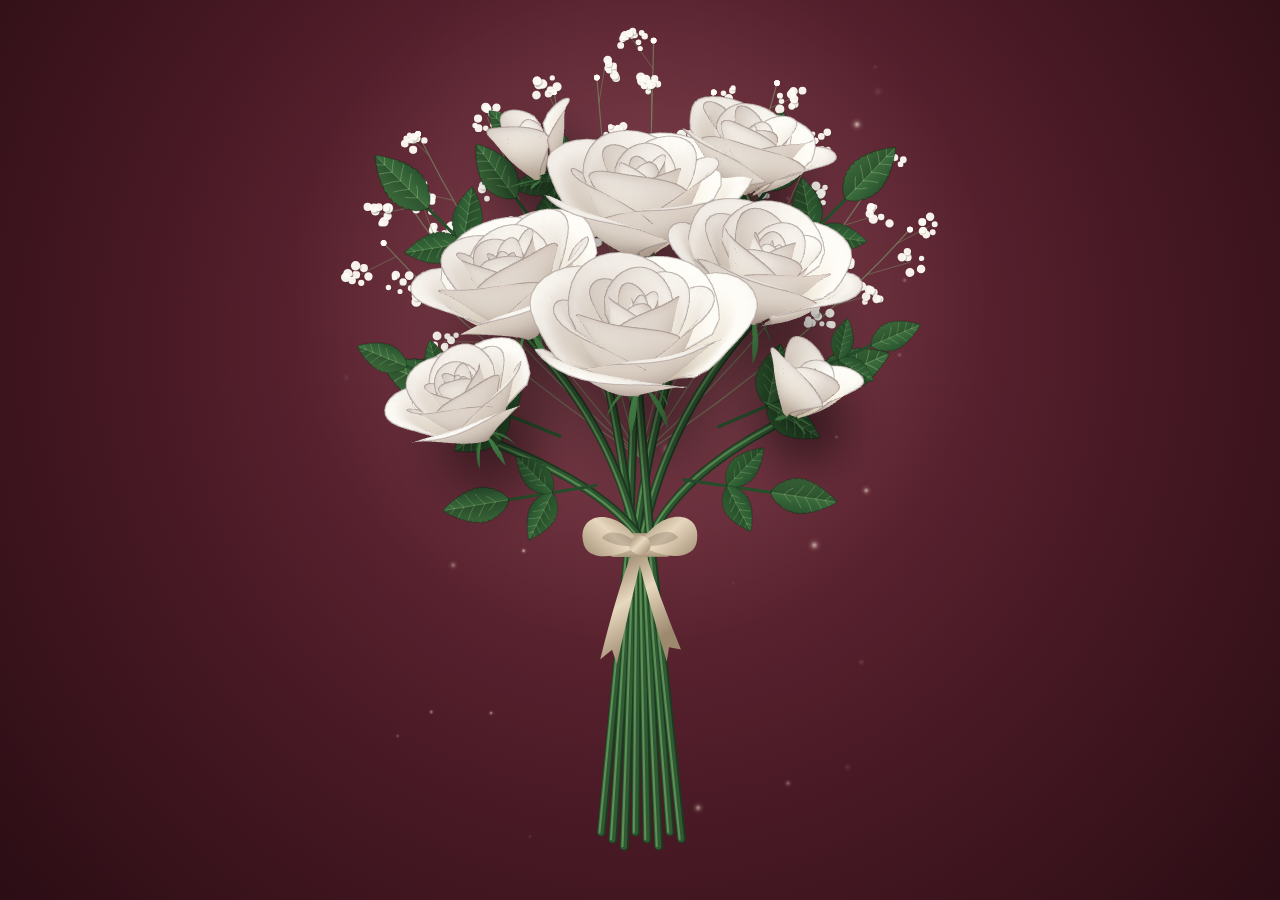
==== kodlar/beyaz-gul/index.html @ 16a70b02 "Beyaz gul buketi" ====
<!DOCTYPE html>
<html lang="tr">
<head>
<meta charset="UTF-8">
<meta name="viewport" content="width=device-width, initial-scale=1">
<title>beyaz güller</title>
<style>
  html, body { margin: 0; height: 100%; background: #080d1a; overflow: hidden; }
  canvas { position: fixed; left: 0; top: 0; display: block; width: 100vw; height: 100vh; }
  body.imlec-gizli { cursor: none; }

  #yazi {
    position: fixed; left: 0; right: 0; text-align: center;
    color: rgba(255, 252, 245, 0.92);
    font-family: "Segoe UI Light", "Segoe UI", "Helvetica Neue", "Work Sans", Arial, sans-serif;
    font-weight: 300; letter-spacing: 0.12em;
    opacity: 0; transition: opacity 1.8s ease;
    pointer-events: none; user-select: none; padding: 0 6vw;
    text-wrap: balance;
  }
  #yazi.gorunur { opacity: 1; }
</style>
</head>
<body>
<canvas id="zemin"></canvas>
<canvas id="guller"></canvas>
<div id="yazi"></div>

<script>
const AYARLAR = {
  yaprakSayisi: 28,
  canakYaprak: 5,
  parilti: 40,
  cipso: 12,
  sapSuresi: 1.4,
  tomurcukSuresi: 1.0,
  acilmaSuresi: 3.0,
  salinim: 1,
  kurdele: true,
  golgeGucu: 0.42
};

const PALETLER = {
  adacayi: { ad: 'Adaçayı', zemin: ['#7d9283', '#4e6556', '#26352b'], golge: '#7f8676', kurdele: '#efe6d2', toz: '255,244,220' },
  gece: { ad: 'Gece Mavisi', zemin: ['#3a4b6e', '#1b2640', '#080d1a'], golge: '#878491', kurdele: '#d9c7a0', toz: '255,240,210' },
  bordo: { ad: 'Bordo', zemin: ['#7a3342', '#4a1a26', '#22090f'], golge: '#8f7a76', kurdele: '#dcc49d', toz: '255,236,214' },
  murdum: { ad: 'Mürdüm', zemin: ['#6c5878', '#3f3149', '#1c1422'], golge: '#857b88', kurdele: '#e8dccb', toz: '255,240,225' }
};
const VARSAYILAN_PALET = 'bordo';

const RENK = {
  tac: ['#e9dcb8', '#f7f1e2', '#fffdf8'],
  yesil: ['#132a17', '#264f2c', '#447f45', '#86b874'],
  sap: ['#1d3a20', '#2f5a33', '#5c8f55']
};

const parametreler = new URLSearchParams(location.search);
const kayitModu = parametreler.has('kayit');
const palet = PALETLER[parametreler.get('palet')] || PALETLER[VARSAYILAN_PALET];
const yazi = (parametreler.get('text') || '').slice(0, 80);
const yaziKutusu = document.getElementById('yazi');
yaziKutusu.textContent = yazi;
document.body.style.background = palet.zemin[2];

const zeminTuval = document.getElementById('zemin');
const ctx = zeminTuval.getContext('2d');
const gulTuval = document.getElementById('guller');
const gl = gulTuval.getContext('webgl', { antialias: true, alpha: true, premultipliedAlpha: true, preserveDrawingBuffer: true });
gl.getExtension('OES_standard_derivatives');
const DPR = Math.min(window.devicePixelRatio || 1, 2);
let W = 0, H = 0, olcek = 1, merkezX = 0, merkezY = 0;

const sinirla = (x, a = 0, b = 1) => Math.min(b, Math.max(a, x));
const yumusak = x => 1 - Math.pow(1 - x, 3);
const akici = x => x < 0.5 ? 4 * x * x * x : 1 - Math.pow(-2 * x + 2, 3) / 2;
const gecis = (a, b, x) => { const t = sinirla((x - a) / (b - a)); return t * t * (3 - 2 * t); };
const ilerleme = (t, bas, sure) => sinirla((t - bas) / sure);
const ara = (a, b, k) => a + (b - a) * k;
let tohum = 23;
const rastgele = () => (tohum = (tohum * 16807) % 2147483647) / 2147483647;
const hex = h => [parseInt(h.slice(1, 3), 16), parseInt(h.slice(3, 5), 16), parseInt(h.slice(5, 7), 16)];
const renkYaz = (c, a = 1) => 'rgba(' + (c[0] | 0) + ',' + (c[1] | 0) + ',' + (c[2] | 0) + ',' + a + ')';
const karistir = (a, b, k) => [ara(a[0], b[0], k), ara(a[1], b[1], k), ara(a[2], b[2], k)];

const BAG = { x: 0, y: -0.32 };

const GULLER = [
  { x: 0.018, y: 1.422, z: -0.5, boy: 0.663, egim: 0.42, yaw: 0.1, yatik: -0.04, hedef: 1, gecikme: 0.2 },
  { x: -0.558, y: 1.818, z: -0.7, boy: 0.482, egim: 0.22, yaw: 0.3, yatik: 0.28, hedef: 0.26, gecikme: 0.7 },
  { x: 0.612, y: 1.744, z: -0.7, boy: 0.514, egim: 0.32, yaw: 0.5, yatik: -0.3, hedef: 0.55, gecikme: 1.3 },
  { x: -0.648, y: 0.962, z: 0.1, boy: 0.642, egim: 0.45, yaw: -0.4, yatik: 0.3, hedef: 1, gecikme: 0.9 },
  { x: 0.666, y: 1.026, z: 0.1, boy: 0.621, egim: 0.48, yaw: 0.7, yatik: -0.32, hedef: 1, gecikme: 1.15 },
  { x: -0.9, y: 0.364, z: 0.4, boy: 0.514, egim: 0.5, yaw: -0.2, yatik: 0.5, hedef: 0.75, gecikme: 1.6 },
  { x: 0.882, y: 0.456, z: 0.35, boy: 0.449, egim: 0.3, yaw: 0.2, yatik: -0.55, hedef: 0.3, gecikme: 1.0 },
  { x: 0.0, y: 0.658, z: 0.8, boy: 0.728, egim: 0.6, yaw: 0.25, yatik: 0.0, hedef: 1, gecikme: 0.5 }
];

const SU = 16, SV = 14;
const KOSE = (SU + 1) * (SV + 1);

function yaprakTanimla() {
  const liste = [];
  for (let i = 0; i < AYARLAR.yaprakSayisi; i++) {
    const t = i / (AYARLAR.yaprakSayisi - 1);
    liste.push({
      t, tur: 0,
      aci: i * 2.39996 + (rastgele() - 0.5) * 0.3,
      tomurcuk: {
        boy: 0.34 + 0.3 * t, taban: 0.01 + 0.07 * t, yukseklik: -0.04 * t,
        aci0: 0.06 + 0.32 * t, aci1: -0.6 - 0.12 * t, kivrim: 0, rulo: 0, kase: 0,
        genislik: ara(4.4, 3.0, t)
      },
      acik: {
        boy: (0.44 + 0.7 * Math.pow(t, 0.8)) * (0.94 + rastgele() * 0.12),
        taban: 0.012 + 0.11 * t, yukseklik: -0.14 * t,
        aci0: 0.04 + 0.68 * Math.pow(t, 1.6),
        aci1: -0.48 + 1.25 * Math.pow(t, 1.3),
        kivrim: 1.15 * gecis(0.45, 1, t),
        rulo: 0.3 * gecis(0.3, 1, t),
        kase: 1,
        genislik: ara(4.3, 2.05, Math.pow(t, 0.7))
      },
      baslama: (1 - t) * 0.62 + rastgele() * 0.05
    });
  }
  for (let i = 0; i < AYARLAR.canakYaprak; i++) {
    liste.push({ t: 1, tur: 1, aci: i * Math.PI * 2 / AYARLAR.canakYaprak + 0.4, boy: 0.34 + rastgele() * 0.06 });
  }
  return liste;
}

GULLER.forEach(g => {
  g.yapraklar = yaprakTanimla();
  const n = g.yapraklar.length * KOSE;
  g.konum = new Float32Array(n * 3);
  g.normal = new Float32Array(n * 3);
  g.bilgi = new Float32Array(n * 4);
  g.faz = rastgele() * 6;
});

let salinimAci = 0;
function donustur(g, x, y, z, cikti, k) {
  const b = g.boyNow;
  x *= b; y *= b; z *= b;
  const cy = g.cy, sy = g.sy, ce = g.ce, se = g.se, cr = g.cr, sr = g.sr;
  const x1 = x * cy - z * sy, z1 = x * sy + z * cy;
  const y2 = y * ce - z1 * se, z2 = y * se + z1 * ce;
  let x3 = x1 * cr - y2 * sr + g.x, y3 = x1 * sr + y2 * cr + g.y;
  const cs = Math.cos(salinimAci), ss = Math.sin(salinimAci);
  const dx = x3 - BAG.x, dy = y3 - BAG.y;
  cikti[k] = BAG.x + dx * cs - dy * ss;
  cikti[k + 1] = BAG.y + dx * ss + dy * cs;
  cikti[k + 2] = z2 + g.z;
}

function yuzeyKur(g, yi, aci, p, sekil) {
  const dizi = g.konum, bilgi = g.bilgi, taban = yi * KOSE;
  for (let i = 0; i <= SU; i++) {
    const u = i / SU * 2 - 1;
    const boyOrani = sekil === 0 ? 0.6 + 0.4 * Math.sqrt(1 - u * u * 0.97) : 1;
    let rho = p.taban, h = p.yukseklik;
    const adim = p.boy * boyOrani / SV;
    for (let j = 0; j <= SV; j++) {
      const f = j / SV * boyOrani;
      if (j > 0) {
        const fo = (j - 0.5) / SV * boyOrani;
        const phi = p.aci0 + (p.aci1 - p.aci0) * fo + p.kivrim * Math.pow(Math.max(0, (fo - 0.58) / 0.42), 2);
        rho += Math.sin(phi) * adim; h += Math.cos(phi) * adim;
      }
      const phiS = p.aci0 + (p.aci1 - p.aci0) * f + p.kivrim * Math.pow(Math.max(0, (f - 0.58) / 0.42), 2);
      let yariAci;
      if (sekil === 0) yariAci = p.genislik / 2 * (0.4 + 0.6 * Math.sin(Math.min(1, f / 0.72) * Math.PI / 2));
      else yariAci = p.genislik / 2 * Math.pow(Math.sin(Math.PI * Math.min(0.999, 0.12 + f * 0.88)), 0.7) * (1 - f * 0.55);
      const rulo = p.rulo * Math.pow(Math.abs(u), 2.6) * Math.pow(f, 1.4);
      const kase = sekil === 0 ? p.boy * 0.09 * (1 - u * u) * Math.sin(Math.PI * Math.min(1, f * 1.1)) * p.taban * 8 * p.kase : 0;
      const r = Math.max(rho + Math.cos(phiS) * (rulo + kase), 0.004);
      const hh = h - Math.sin(phiS) * (rulo + kase);
      const a = aci + u * yariAci;
      const k = taban + i * (SV + 1) + j;
      donustur(g, r * Math.cos(a), hh, r * Math.sin(a), dizi, k * 3);
      bilgi[k * 4] = j / SV;
      bilgi[k * 4 + 1] = u;
      bilgi[k * 4 + 2] = sekil === 0 ? p.t : 1;
      bilgi[k * 4 + 3] = sekil;
    }
  }
}

function normalleriKur(g) {
  const d = g.konum, nr = g.normal;
  const yuzey = g.yapraklar.length;
  for (let s = 0; s < yuzey; s++) {
    const tb = s * KOSE;
    for (let i = 0; i <= SU; i++) for (let j = 0; j <= SV; j++) {
      const i0 = Math.max(0, i - 1), i1 = Math.min(SU, i + 1), j0 = Math.max(0, j - 1), j1 = Math.min(SV, j + 1);
      const p = (tb + i1 * (SV + 1) + j) * 3, m = (tb + i0 * (SV + 1) + j) * 3;
      const q = (tb + i * (SV + 1) + j1) * 3, w = (tb + i * (SV + 1) + j0) * 3;
      const ux = d[p] - d[m], uy = d[p + 1] - d[m + 1], uz = d[p + 2] - d[m + 2];
      const vx = d[q] - d[w], vy = d[q + 1] - d[w + 1], vz = d[q + 2] - d[w + 2];
      let nx = uy * vz - uz * vy, ny = uz * vx - ux * vz, nz = ux * vy - uy * vx;
      const l = Math.hypot(nx, ny, nz) || 1;
      const k = (tb + i * (SV + 1) + j) * 3;
      nr[k] = nx / l; nr[k + 1] = ny / l; nr[k + 2] = nz / l;
    }
  }
}

function gulKur(g, zaman) {
  const tomBas = AYARLAR.sapSuresi * 0.75 + g.gecikme * 0.4;
  const tom = yumusak(ilerleme(zaman, tomBas, AYARLAR.tomurcukSuresi));
  g.gorunur = tom > 0;
  if (!g.gorunur) return;
  const acBas = tomBas + AYARLAR.tomurcukSuresi * 0.7 + g.gecikme * 0.6;
  const ac = ilerleme(zaman, acBas, AYARLAR.acilmaSuresi * (0.6 + 0.4 * g.hedef)) * g.hedef;
  g.boyNow = g.boy * (0.2 + 0.8 * tom);
  const yaw = g.yaw + Math.sin(zaman * 0.7 + g.faz) * 0.06 * g.sallan;
  g.cy = Math.cos(yaw); g.sy = Math.sin(yaw);
  g.ce = Math.cos(g.egim); g.se = Math.sin(g.egim);
  const yatik = g.yatik + Math.sin(zaman * 0.9 + g.faz) * 0.025 * g.sallan;
  g.cr = Math.cos(yatik); g.sr = Math.sin(yatik);
  const canakAc = akici(ilerleme(zaman, acBas - 0.3, 1.4)) * (0.35 + 0.65 * Math.min(1, g.hedef * 1.6));
  g.yapraklar.forEach((y, yi) => {
    if (y.tur === 0) {
      const k = akici(ilerleme(ac, y.baslama, 0.42));
      const p = { t: y.t };
      for (const ad in y.tomurcuk) p[ad] = ara(y.tomurcuk[ad], y.acik[ad], k);
      yuzeyKur(g, yi, y.aci, p, 0);
    } else {
      const p = {
        boy: y.boy * (0.75 + 0.25 * canakAc), taban: 0.06, yukseklik: -0.12,
        aci0: ara(0.35, 2.2, canakAc), aci1: ara(-0.4, 2.9, canakAc), kivrim: 0.2 * canakAc, rulo: 0, kase: 0, genislik: 0.42
      };
      yuzeyKur(g, yi, y.aci, p, 1);
    }
  });
  normalleriKur(g);
  const tepe = new Float32Array(3);
  donustur(g, 0, -0.2, 0, tepe, 0);
  g.sapUcu = [tepe[0], tepe[1]];
}

const KOSE_GLSL = `
attribute vec3 aKonum;
attribute vec3 aNormal;
attribute vec4 aBilgi;
uniform vec2 uOlcek;
uniform vec2 uKaydir;
varying vec3 vNormal;
varying vec4 vBilgi;
varying float vZ;
void main() {
  vNormal = aNormal;
  vBilgi = aBilgi;
  vZ = aKonum.z;
  gl_Position = vec4(aKonum.x * uOlcek.x + uKaydir.x, aKonum.y * uOlcek.y + uKaydir.y, -aKonum.z * 0.12, 1.0);
}`;

const PIKSEL_GLSL = `
#extension GL_OES_standard_derivatives : enable
precision highp float;
varying vec3 vNormal;
varying vec4 vBilgi;
varying float vZ;
uniform vec3 uTac0;
uniform vec3 uTac1;
uniform vec3 uTac2;
uniform vec3 uGolge;
uniform vec3 uYesil0;
uniform vec3 uYesil1;
uniform vec3 uIsik;
uniform float uAlfa;
void main() {
  vec3 n = normalize(vNormal);
  bool arka = !gl_FrontFacing;
  if (arka) n = -n;
  float f = vBilgi.x;
  float u = vBilgi.y;
  float t = vBilgi.z;
  float yuz = abs(n.z);
  float ndl = dot(n, uIsik);
  float dif = clamp((ndl + 0.4) / 1.4, 0.0, 1.0);
  dif += max(0.0, -n.y) * 0.18;
  float kenar = 0.84 + 0.16 * sqrt(yuz);
  vec3 renk;
  if (vBilgi.w > 0.5) {
    float l = (0.32 + 0.68 * dif) * kenar;
    renk = mix(uYesil0, uYesil1, clamp(l, 0.0, 1.0));
  } else {
    float derin = (0.66 + 0.34 * smoothstep(0.0, 0.65, f)) * (0.86 + 0.14 * smoothstep(0.0, 0.5, t) + 0.12 * f * (1.0 - t));
    float l = (0.4 + 0.6 * dif) * kenar * min(1.0, derin);
    if (arka) l *= 0.96;
    float damar = 1.0 - 0.012 * (0.5 + 0.5 * sin(u * 34.0 + f * 4.0)) * smoothstep(0.1, 0.9, f);
    l *= damar;
    vec3 taban = mix(uTac0, uTac1, smoothstep(0.0, 0.42, f));
    taban = mix(taban, uTac2, smoothstep(0.38, 1.0, f));
    float l2 = clamp(l * 1.08, 0.0, 1.0);
    vec3 sicak = mix(uGolge, vec3(0.86, 0.80, 0.70), 0.35);
    vec3 golge = mix(uGolge, sicak, smoothstep(0.2, 0.8, f));
    renk = mix(golge, taban, l2);
    float gecirgen = max(0.0, -ndl) * smoothstep(0.3, 1.0, f) * 0.12;
    renk += vec3(1.0, 0.93, 0.8) * gecirgen;
    float uc = smoothstep(0.86, 1.0, max(abs(u), f));
    renk = mix(renk, renk * vec3(0.9, 0.88, 0.86), uc * 0.35 * (1.0 - smoothstep(0.85, 1.0, l)));
    if (l > 0.86) renk = mix(renk, vec3(1.0, 0.996, 0.98), min(1.0, (l - 0.86) * 3.0));
    float sinir = 1.0 - max(abs(u), f);
    float genislik = fwidth(sinir) * 1.6;
    float cizgi = 1.0 - smoothstep(0.0, genislik, sinir);
    renk = mix(renk, uGolge * 0.85, cizgi * 0.55);
  }
  gl_FragColor = vec4(renk * uAlfa, uAlfa);
}`;

function golgelendirici(tur, kaynak) {
  const s = gl.createShader(tur);
  gl.shaderSource(s, kaynak); gl.compileShader(s);
  if (!gl.getShaderParameter(s, gl.COMPILE_STATUS)) throw new Error(gl.getShaderInfoLog(s));
  return s;
}
const program = gl.createProgram();
gl.attachShader(program, golgelendirici(gl.VERTEX_SHADER, KOSE_GLSL));
gl.attachShader(program, golgelendirici(gl.FRAGMENT_SHADER, PIKSEL_GLSL));
gl.linkProgram(program);
gl.useProgram(program);
const konumYeri = gl.getAttribLocation(program, 'aKonum');
const normalYeri = gl.getAttribLocation(program, 'aNormal');
const bilgiYeri = gl.getAttribLocation(program, 'aBilgi');
const birim = ad => gl.getUniformLocation(program, ad);
const rgb = h => hex(h).map(v => v / 255);
gl.uniform3fv(birim('uTac0'), rgb(RENK.tac[0]));
gl.uniform3fv(birim('uTac1'), rgb(RENK.tac[1]));
gl.uniform3fv(birim('uTac2'), rgb(RENK.tac[2]));
gl.uniform3fv(birim('uGolge'), rgb(palet.golge));
gl.uniform3fv(birim('uYesil0'), rgb(RENK.yesil[0]));
gl.uniform3fv(birim('uYesil1'), rgb(RENK.yesil[2]));
gl.uniform3fv(birim('uIsik'), (() => { const v = [-0.4, 0.62, 0.68], l = Math.hypot(...v); return v.map(x => x / l); })());
const olcekYeri = birim('uOlcek'), kaydirYeri = birim('uKaydir'), alfaYeri = birim('uAlfa');

const indeksler = [];
const yuzeySayisi = AYARLAR.yaprakSayisi + AYARLAR.canakYaprak;
for (let s = 0; s < yuzeySayisi; s++) for (let i = 0; i < SU; i++) for (let j = 0; j < SV; j++) {
  const a = s * KOSE + i * (SV + 1) + j, b = a + SV + 1;
  indeksler.push(a, b, b + 1, a, b + 1, a + 1);
}
const indeksTamponu = gl.createBuffer();
gl.bindBuffer(gl.ELEMENT_ARRAY_BUFFER, indeksTamponu);
gl.bufferData(gl.ELEMENT_ARRAY_BUFFER, new Uint16Array(indeksler), gl.STATIC_DRAW);
GULLER.forEach(g => {
  g.tKonum = gl.createBuffer(); gl.bindBuffer(gl.ARRAY_BUFFER, g.tKonum); gl.bufferData(gl.ARRAY_BUFFER, g.konum.byteLength, gl.DYNAMIC_DRAW);
  g.tNormal = gl.createBuffer(); gl.bindBuffer(gl.ARRAY_BUFFER, g.tNormal); gl.bufferData(gl.ARRAY_BUFFER, g.normal.byteLength, gl.DYNAMIC_DRAW);
  g.tBilgi = gl.createBuffer(); gl.bindBuffer(gl.ARRAY_BUFFER, g.tBilgi); gl.bufferData(gl.ARRAY_BUFFER, g.bilgi.byteLength, gl.DYNAMIC_DRAW);
});
gl.enable(gl.DEPTH_TEST);
gl.enableVertexAttribArray(konumYeri);
gl.enableVertexAttribArray(normalYeri);
gl.enableVertexAttribArray(bilgiYeri);

const GOLGE_KOSE = `
attribute vec2 aKose;
uniform vec2 uMerkez;
uniform vec2 uYaricap;
varying vec2 vYer;
void main() {
  vYer = aKose;
  gl_Position = vec4(uMerkez + aKose * uYaricap, 0.0, 1.0);
}`;
const GOLGE_PIKSEL = `
precision mediump float;
varying vec2 vYer;
uniform float uGuc;
void main() {
  float r = length(vYer);
  float a = uGuc * pow(1.0 - smoothstep(0.0, 1.0, r), 1.6);
  gl_FragColor = vec4(0.0, 0.0, 0.0, a);
}`;
const golgeProgrami = gl.createProgram();
gl.attachShader(golgeProgrami, golgelendirici(gl.VERTEX_SHADER, GOLGE_KOSE));
gl.attachShader(golgeProgrami, golgelendirici(gl.FRAGMENT_SHADER, GOLGE_PIKSEL));
gl.linkProgram(golgeProgrami);
const koseYeri = gl.getAttribLocation(golgeProgrami, 'aKose');
const golgeMerkez = gl.getUniformLocation(golgeProgrami, 'uMerkez');
const golgeYaricap = gl.getUniformLocation(golgeProgrami, 'uYaricap');
const golgeGuc = gl.getUniformLocation(golgeProgrami, 'uGuc');
const koseTamponu = gl.createBuffer();
gl.bindBuffer(gl.ARRAY_BUFFER, koseTamponu);
gl.bufferData(gl.ARRAY_BUFFER, new Float32Array([-1, -1, 1, -1, -1, 1, 1, 1]), gl.STATIC_DRAW);
const CIZIM_SIRASI = GULLER.slice().sort((a, b) => a.z - b.z);

function golgeCiz(g) {
  gl.useProgram(golgeProgrami);
  gl.disable(gl.DEPTH_TEST);
  gl.enable(gl.BLEND);
  gl.blendFunc(gl.ONE, gl.ONE_MINUS_SRC_ALPHA);
  gl.disableVertexAttribArray(normalYeri);
  gl.disableVertexAttribArray(bilgiYeri);
  gl.bindBuffer(gl.ARRAY_BUFFER, koseTamponu);
  gl.enableVertexAttribArray(koseYeri);
  gl.vertexAttribPointer(koseYeri, 2, gl.FLOAT, false, 0, 0);
  const cs = Math.cos(salinimAci), ss = Math.sin(salinimAci);
  const dx = g.x + 0.05 - BAG.x, dy = g.y - 0.08 - BAG.y;
  const x = BAG.x + dx * cs - dy * ss, y = BAG.y + dx * ss + dy * cs;
  const r = g.boyNow * 1.25;
  gl.uniform2f(golgeMerkez, (merkezX + x * olcek) * 2 / W - 1, 1 - (merkezY - y * olcek) * 2 / H);
  gl.uniform2f(golgeYaricap, r * olcek * 2 / W, r * olcek * 2 / H);
  gl.uniform1f(golgeGuc, AYARLAR.golgeGucu * Math.min(1, g.boyNow / g.boy));
  gl.drawArrays(gl.TRIANGLE_STRIP, 0, 4);
  gl.disableVertexAttribArray(koseYeri);
  gl.disable(gl.BLEND);
  gl.enable(gl.DEPTH_TEST);
  gl.useProgram(program);
  gl.enableVertexAttribArray(konumYeri);
  gl.enableVertexAttribArray(normalYeri);
  gl.enableVertexAttribArray(bilgiYeri);
}

function gulleriCiz(zaman) {
  gl.viewport(0, 0, gulTuval.width, gulTuval.height);
  gl.clearColor(0, 0, 0, 0);
  gl.clear(gl.COLOR_BUFFER_BIT | gl.DEPTH_BUFFER_BIT);
  gl.uniform2f(olcekYeri, olcek * 2 / W, olcek * 2 / H);
  gl.uniform2f(kaydirYeri, merkezX * 2 / W - 1, 1 - merkezY * 2 / H);
  CIZIM_SIRASI.forEach(g => {
    if (!g.gorunur) return;
    golgeCiz(g);
    gl.uniform2f(olcekYeri, olcek * 2 / W, olcek * 2 / H);
    gl.uniform2f(kaydirYeri, merkezX * 2 / W - 1, 1 - merkezY * 2 / H);
    gl.uniform1f(alfaYeri, 1);
    gl.bindBuffer(gl.ARRAY_BUFFER, g.tKonum); gl.bufferSubData(gl.ARRAY_BUFFER, 0, g.konum);
    gl.vertexAttribPointer(konumYeri, 3, gl.FLOAT, false, 0, 0);
    gl.bindBuffer(gl.ARRAY_BUFFER, g.tNormal); gl.bufferSubData(gl.ARRAY_BUFFER, 0, g.normal);
    gl.vertexAttribPointer(normalYeri, 3, gl.FLOAT, false, 0, 0);
    gl.bindBuffer(gl.ARRAY_BUFFER, g.tBilgi); gl.bufferSubData(gl.ARRAY_BUFFER, 0, g.bilgi);
    gl.vertexAttribPointer(bilgiYeri, 4, gl.FLOAT, false, 0, 0);
    gl.drawElements(gl.TRIANGLES, indeksler.length, gl.UNSIGNED_SHORT, 0);
  });
}

const yaprakcik = new Path2D(), yaprakcikUst = new Path2D(), damar = new Path2D();
(function () {
  const ust = [], alt = [];
  for (let i = 0; i <= 90; i++) {
    const s = i / 90;
    let en = 0.3 * Math.pow(Math.sin(Math.PI * Math.pow(s, 0.85)), 0.85) * (1 - 0.15 * s);
    if (s > 0.12 && s < 0.94) en *= 1 - 0.09 * ((s * 11) % 1);
    ust.push([s, -en]); alt.push([s, en * 0.94]);
  }
  yaprakcik.moveTo(0, 0); yaprakcikUst.moveTo(0, 0);
  ust.forEach(p => { yaprakcik.lineTo(p[0], p[1]); yaprakcikUst.lineTo(p[0], p[1]); });
  for (let i = alt.length - 1; i >= 0; i--) yaprakcik.lineTo(alt[i][0], alt[i][1]);
  yaprakcik.closePath();
  yaprakcikUst.lineTo(1, 0); yaprakcikUst.closePath();
  damar.moveTo(0.02, 0); damar.lineTo(0.95, 0);
  [0.2, 0.36, 0.52, 0.68, 0.82].forEach(s => {
    damar.moveTo(s, 0); damar.quadraticCurveTo(s + 0.07, -0.08, s + 0.12, -0.19 * Math.sin(Math.PI * s));
    damar.moveTo(s, 0); damar.quadraticCurveTo(s + 0.07, 0.08, s + 0.12, 0.18 * Math.sin(Math.PI * s));
  });
})();

const YAPRAKLAR = [
  { x: -0.45, y: 0.3, aci: 2.75, boy: 0.62, gecikme: 0.1 },
  { x: 0.45, y: 0.35, aci: 0.4, boy: 0.6, gecikme: 0.2 },
  { x: -0.8, y: 1.2, aci: 2.35, boy: 0.56, gecikme: 0.35 },
  { x: 0.8, y: 1.25, aci: 0.8, boy: 0.54, gecikme: 0.45 },
  { x: -0.3, y: 1.6, aci: 2.35, boy: 0.44, gecikme: 0.5 },
  { x: 0.32, y: 1.6, aci: 0.8, boy: 0.42, gecikme: 0.55 },
  { x: -0.25, y: 0.02, aci: 3.3, boy: 0.5, gecikme: 0.15 },
  { x: 0.25, y: 0.05, aci: -0.15, boy: 0.5, gecikme: 0.25 },
  { x: -0.95, y: 0.55, aci: 2.75, boy: 0.4, gecikme: 0.4 },
  { x: 0.95, y: 0.65, aci: 0.4, boy: 0.4, gecikme: 0.45 },
  { x: -0.4, y: 1.25, aci: 2.2, boy: 0.5, gecikme: 0.5 },
  { x: 0.42, y: 1.3, aci: 0.9, boy: 0.5, gecikme: 0.5 }
];

const CIPSOLAR = [];
(function () {
  for (let i = 0; i < AYARLAR.cipso; i++) {
    const a = Math.PI * (0.06 + 0.88 * (i + 0.5) / AYARLAR.cipso) + (rastgele() - 0.5) * 0.12;
    const r = 1.0 + rastgele() * 0.25;
    const uc = { x: Math.cos(a) * r * 1.36, y: 1.0 + Math.sin(a) * r * 1.3 };
    const dallar = [];
    for (let k = 0; k < 4; k++) {
      const s = 0.55 + k * 0.13;
      const ba = a + (rastgele() - 0.5) * 1.6;
      const bl = 0.12 + rastgele() * 0.14;
      const cicekler = [];
      const sayi = 6 + Math.floor(rastgele() * 7);
      for (let m = 0; m < sayi; m++) cicekler.push([(rastgele() - 0.5) * 0.14, (rastgele() - 0.5) * 0.12, 0.014 + rastgele() * 0.014]);
      dallar.push({ s, aci: ba, boy: bl, cicekler });
    }
    CIPSOLAR.push({ uc, dallar, gecikme: rastgele() * 0.8 });
  }
})();

const isiklar = [];
for (let i = 0; i < AYARLAR.parilti; i++) isiklar.push({ x: 0, y: 0, hiz: 0, omur: 0, yas: 1, boy: 1, faz: 0, kayma: 0 });
function isikDogur(p, dagit) {
  p.x = (rastgele() - 0.5) * 3.4; p.y = -2.4 + rastgele() * 4.8;
  p.hiz = 0.04 + rastgele() * 0.1; p.omur = 3 + rastgele() * 4;
  p.yas = dagit ? rastgele() * p.omur : 0;
  p.boy = 0.4 + rastgele() * 0.9; p.faz = rastgele() * 10; p.kayma = (rastgele() - 0.5) * 0.08;
}
const toz = (() => {
  const c = document.createElement('canvas'); c.width = c.height = 64;
  const g = c.getContext('2d'), grad = g.createRadialGradient(32, 32, 0, 32, 32, 32);
  grad.addColorStop(0, 'rgba(255,255,255,0.95)');
  grad.addColorStop(0.2, 'rgba(' + palet.toz + ',0.6)');
  grad.addColorStop(0.55, 'rgba(' + palet.toz + ',0.12)');
  grad.addColorStop(1, 'rgba(' + palet.toz + ',0)');
  g.fillStyle = grad; g.fillRect(0, 0, 64, 64);
  return c;
})();

function boyutla() {
  W = window.innerWidth; H = window.innerHeight;
  [zeminTuval, gulTuval].forEach(c => { c.width = Math.round(W * DPR); c.height = Math.round(H * DPR); });
  const yaziPayi = yazi ? 0.1 : 0;
  olcek = Math.min(W * 0.92 / 3.15, H * (0.9 - yaziPayi) / 4.6);
  merkezX = W / 2;
  merkezY = H * (0.5 - yaziPayi / 2) + 0.22 * olcek;
  yaziKutusu.style.top = (merkezY + 2.05 * olcek + Math.max(20, olcek * 0.1)) + 'px';
  yaziKutusu.style.fontSize = Math.max(20, Math.min(olcek * 0.12, W * 0.045, 52)) + 'px';
}
window.addEventListener('resize', boyutla);

const SX = x => (merkezX + x * olcek) * DPR, SY = y => (merkezY - y * olcek) * DPR;
const O = () => olcek * DPR;

function zeminCiz() {
  const z = palet.zemin, w = zeminTuval.width, h = zeminTuval.height;
  ctx.setTransform(1, 0, 0, 1, 0, 0);
  const g = ctx.createRadialGradient(SX(0), SY(1.1), 0, SX(0), SY(0.6), Math.hypot(w, h) * 0.6);
  g.addColorStop(0, z[0]); g.addColorStop(0.5, z[1]); g.addColorStop(1, z[2]);
  ctx.fillStyle = g;
  ctx.fillRect(0, 0, w, h);
  const hale = ctx.createRadialGradient(SX(0), SY(1.1), 0, SX(0), SY(1.1), 2.0 * O());
  hale.addColorStop(0, 'rgba(255,248,235,0.12)');
  hale.addColorStop(1, 'rgba(255,248,235,0)');
  ctx.fillStyle = hale;
  ctx.fillRect(0, 0, w, h);
}

function salinimUygula() {
  ctx.setTransform(1, 0, 0, 1, 0, 0);
  ctx.translate(SX(BAG.x), SY(BAG.y));
  ctx.rotate(-salinimAci);
  ctx.translate(-SX(BAG.x), -SY(BAG.y));
}

function sapYolu(g, i) {
  const ust = g.sapUcu || [g.x, g.y - 0.2 * g.boy];
  const bx = BAG.x + (i - 3.5) * 0.018, alt = [BAG.x + (i - 3.5) * 0.065, -1.95 - (i % 3) * 0.04];
  return { ust, bag: [bx, BAG.y], alt };
}

function saplariCiz(zaman) {
  const p = akici(ilerleme(zaman, 0, AYARLAR.sapSuresi));
  if (p <= 0) return;
  ctx.lineCap = 'round';
  GULLER.forEach((g, i) => {
    const y = sapYolu(g, i);
    const noktalar = [];
    for (let k = 0; k <= 20; k++) {
      const t = k / 20;
      noktalar.push([ara(y.alt[0], y.bag[0], t), ara(y.alt[1], y.bag[1], t)]);
    }
    const kx = ara(y.bag[0], y.ust[0], 0.35) * 0.6, ky = ara(y.bag[1], y.ust[1], 0.55);
    for (let k = 1; k <= 30; k++) {
      const t = k / 30, u = 1 - t;
      noktalar.push([u * u * y.bag[0] + 2 * u * t * kx + t * t * y.ust[0], u * u * y.bag[1] + 2 * u * t * ky + t * t * y.ust[1]]);
    }
    const son = Math.max(1, Math.floor(p * (noktalar.length - 1)));
    [[RENK.sap[0], 0.05, 0], [RENK.sap[1], 0.036, -0.004], [RENK.sap[2], 0.012, -0.011]].forEach(([renk, kalin, kay]) => {
      ctx.strokeStyle = renk;
      ctx.lineWidth = kalin * O();
      ctx.beginPath();
      for (let k = 0; k <= son; k++) ctx.lineTo(SX(noktalar[k][0] + kay), SY(noktalar[k][1]));
      ctx.stroke();
    });
  });
}

function yaprakcikCiz(x, y, aci, boy, ayna, ton) {
  ctx.save();
  ctx.translate(SX(x), SY(y));
  ctx.rotate(aci);
  ctx.scale(boy * O(), boy * O() * ayna);
  const g = ctx.createLinearGradient(0, -0.3, 0, 0.3);
  g.addColorStop(0, renkYaz(karistir(hex(RENK.yesil[2]), hex(RENK.yesil[3]), 0.25 * ton)));
  g.addColorStop(1, RENK.yesil[1]);
  ctx.fillStyle = g;
  ctx.fill(yaprakcik);
  ctx.fillStyle = 'rgba(8,24,10,0.3)';
  ctx.fill(yaprakcikUst);
  ctx.save();
  ctx.clip(yaprakcik);
  ctx.strokeStyle = 'rgba(190,225,160,0.32)';
  ctx.lineWidth = 0.012;
  ctx.stroke(damar);
  ctx.restore();
  ctx.strokeStyle = 'rgba(10,30,12,0.5)';
  ctx.lineWidth = 0.01;
  ctx.stroke(yaprakcik);
  ctx.restore();
}

function yapraklariCiz(zaman) {
  YAPRAKLAR.forEach(t => {
    const p = yumusak(ilerleme(zaman, 0.8 + t.gecikme, 1.2));
    if (p <= 0) return;
    const sol = Math.cos(t.aci) < 0;
    const aci = t.aci + (1 - p) * (sol ? 0.8 : -0.8);
    const L = t.boy * p;
    const ex = t.x + Math.cos(aci) * L, ey = t.y + Math.sin(aci) * L;
    ctx.strokeStyle = RENK.yesil[1];
    ctx.lineWidth = 0.018 * O();
    ctx.beginPath(); ctx.moveTo(SX(t.x), SY(t.y)); ctx.lineTo(SX(ex), SY(ey)); ctx.stroke();
    const mx = t.x + Math.cos(aci) * L * 0.5, my = t.y + Math.sin(aci) * L * 0.5;
    const yan = 0.95 * p;
    yaprakcikCiz(mx, my, -aci - yan, L * 0.6, 1, 0.3);
    yaprakcikCiz(mx, my, -aci + yan, L * 0.58, -1, 0);
    yaprakcikCiz(ex, ey, -aci, L * 0.76, 1, 1);
  });
}

function cipsolariCiz(zaman) {
  CIPSOLAR.forEach(c => {
    const p = yumusak(ilerleme(zaman, 2.2 + c.gecikme, 1.6));
    if (p <= 0) return;
    const bx = BAG.x, by = BAG.y + 0.5;
    const ux = ara(bx, c.uc.x, p), uy = ara(by, c.uc.y, p);
    const kx = ara(bx, c.uc.x * 0.6, p), ky = ara(by, c.uc.y * 0.4 + 0.2, p);
    ctx.strokeStyle = 'rgba(120,140,100,0.7)';
    ctx.lineWidth = 0.007 * O();
    ctx.beginPath(); ctx.moveTo(SX(bx), SY(by)); ctx.quadraticCurveTo(SX(kx), SY(ky), SX(ux), SY(uy)); ctx.stroke();
    c.dallar.forEach(d => {
      const t = d.s, u = 1 - t;
      const ox = u * u * bx + 2 * u * t * kx + t * t * ux, oy = u * u * by + 2 * u * t * ky + t * t * uy;
      const L = d.boy * p;
      const ex = ox + Math.cos(d.aci) * L, ey = oy + Math.sin(d.aci) * L;
      ctx.strokeStyle = 'rgba(120,140,100,0.6)';
      ctx.lineWidth = 0.005 * O();
      ctx.beginPath(); ctx.moveTo(SX(ox), SY(oy)); ctx.lineTo(SX(ex), SY(ey)); ctx.stroke();
      const cp = ilerleme(p, 0.6, 0.4);
      if (cp <= 0) return;
      d.cicekler.forEach(([dx, dy, r]) => {
        const x = SX(ex + dx), y = SY(ey + dy), rr = r * O() * cp;
        ctx.fillStyle = 'rgba(70,60,50,0.25)';
        ctx.beginPath(); ctx.arc(x + rr * 0.25, y + rr * 0.3, rr, 0, Math.PI * 2); ctx.fill();
        ctx.fillStyle = 'rgba(255,253,246,0.95)';
        ctx.beginPath(); ctx.arc(x, y, rr, 0, Math.PI * 2); ctx.fill();
      });
      ctx.fillStyle = 'rgba(255,253,246,0.95)';
      ctx.beginPath(); ctx.arc(SX(ux), SY(uy), 0.016 * O() * cp, 0, Math.PI * 2); ctx.fill();
    });
  });
}

function kurdeleCiz(zaman) {
  if (!AYARLAR.kurdele) return;
  const p = yumusak(ilerleme(zaman, 0.5, 1.0));
  if (p <= 0) return;
  const ana = hex(palet.kurdele);
  const acik = renkYaz(karistir(ana, [255, 255, 255], 0.35)), koyu = renkYaz(karistir(ana, [40, 30, 25], 0.35));
  const x = SX(BAG.x), y = SY(BAG.y), o = O() * 1.35 * (0.6 + 0.4 * p);
  ctx.save();
  ctx.globalAlpha = p;
  ctx.translate(x, y);
  ctx.scale(o, o);
  const kumas = (x0, y0, x1, y1) => { const g = ctx.createLinearGradient(x0, y0, x1, y1); g.addColorStop(0, koyu); g.addColorStop(0.45, acik); g.addColorStop(1, koyu); return g; };
  ctx.fillStyle = kumas(-0.1, 0.06, 0.1, 0.38);
  ctx.beginPath();
  ctx.moveTo(-0.03, 0.02); ctx.quadraticCurveTo(-0.1, 0.2, -0.17, 0.48); ctx.lineTo(-0.12, 0.44); ctx.lineTo(-0.1, 0.5);
  ctx.quadraticCurveTo(-0.04, 0.24, 0.01, 0.04); ctx.closePath(); ctx.fill();
  ctx.beginPath();
  ctx.moveTo(0.02, 0.02); ctx.quadraticCurveTo(0.08, 0.22, 0.17, 0.44); ctx.lineTo(0.12, 0.43); ctx.lineTo(0.11, 0.49);
  ctx.quadraticCurveTo(0.04, 0.26, -0.01, 0.05); ctx.closePath(); ctx.fill();
  ctx.fillStyle = kumas(0, -0.06, 0, 0.06);
  ctx.beginPath(); ctx.roundRect ? ctx.roundRect(-0.13, -0.05, 0.26, 0.1, 0.02) : ctx.rect(-0.13, -0.05, 0.26, 0.1); ctx.fill();
  [-1, 1].forEach(s => {
    ctx.fillStyle = kumas(0, -0.12, s * 0.2, 0.1);
    ctx.beginPath();
    ctx.moveTo(0, 0);
    ctx.bezierCurveTo(s * 0.08, -0.16, s * 0.26, -0.15, s * 0.24, -0.02);
    ctx.bezierCurveTo(s * 0.23, 0.07, s * 0.1, 0.06, 0, 0);
    ctx.fill();
    ctx.fillStyle = 'rgba(40,25,15,0.18)';
    ctx.beginPath();
    ctx.moveTo(0, 0);
    ctx.bezierCurveTo(s * 0.06, -0.06, s * 0.14, -0.07, s * 0.16, -0.03);
    ctx.bezierCurveTo(s * 0.12, 0.0, s * 0.05, 0.01, 0, 0);
    ctx.fill();
  });
  ctx.fillStyle = kumas(-0.04, -0.04, 0.04, 0.04);
  ctx.beginPath(); ctx.ellipse(0, 0, 0.045, 0.04, 0, 0, Math.PI * 2); ctx.fill();
  ctx.restore();
}

function isiklariCiz(zaman, dt) {
  const gor = ilerleme(zaman, 3.5, 1.6);
  if (gor <= 0) return;
  ctx.setTransform(1, 0, 0, 1, 0, 0);
  for (const p of isiklar) {
    p.yas += dt;
    if (p.yas >= p.omur) isikDogur(p, false);
    p.y += p.hiz * dt; p.x += Math.sin(zaman + p.faz) * p.kayma * dt;
    const o = p.yas / p.omur;
    ctx.globalAlpha = gor * Math.sin(o * Math.PI) * (0.5 + 0.5 * Math.sin(zaman * 2.4 + p.faz)) * 0.8;
    const s = p.boy * O() * 0.04;
    ctx.drawImage(toz, SX(p.x) - s, SY(p.y) - s, s * 2, s * 2);
  }
  ctx.globalAlpha = 1;
}

let sonAcilma = 0;
function ciz(zaman, dt) {
  const sallan = yumusak(ilerleme(zaman, 5.2, 2.5)) * AYARLAR.salinim;
  salinimAci = Math.sin(zaman * 0.8) * 0.022 * sallan;
  GULLER.forEach(g => { g.sallan = sallan; gulKur(g, zaman); });
  zeminCiz();
  isiklariCiz(zaman, dt);
  salinimUygula();
  cipsolariCiz(zaman);
  saplariCiz(zaman);
  yapraklariCiz(zaman);
  kurdeleCiz(zaman);
  ctx.setTransform(1, 0, 0, 1, 0, 0);
  gulleriCiz(zaman);
  if (yazi && zaman > sonAcilma - 0.6) yaziKutusu.classList.add('gorunur');
}
sonAcilma = Math.max(...GULLER.map(g => AYARLAR.sapSuresi * 0.75 + g.gecikme + AYARLAR.tomurcukSuresi * 0.7 + AYARLAR.acilmaSuresi * 0.8));

let baslangic = 0, sonZaman = 0, sanalZaman = 0;
function yenidenBaslat() {
  baslangic = performance.now(); sanalZaman = 0;
  isiklar.forEach(p => isikDogur(p, true));
  yaziKutusu.classList.remove('gorunur');
}
function dongu(simdi) {
  const dt = Math.min((simdi - sonZaman) / 1000, 0.05);
  sonZaman = simdi;
  ciz((simdi - baslangic) / 1000, dt);
  requestAnimationFrame(dongu);
}

window.addEventListener('click', yenidenBaslat);
window.addEventListener('dblclick', tamEkran);
window.addEventListener('keydown', e => {
  if (e.code === 'Space') { e.preventDefault(); yenidenBaslat(); }
  if (e.key === 'f' || e.key === 'F') tamEkran();
});
function tamEkran() {
  if (!document.fullscreenElement) document.documentElement.requestFullscreen().catch(() => {});
  else document.exitFullscreen();
}

let imlecSayac;
window.addEventListener('mousemove', () => {
  document.body.classList.remove('imlec-gizli');
  clearTimeout(imlecSayac);
  imlecSayac = setTimeout(() => document.body.classList.add('imlec-gizli'), 1500);
});

boyutla();
yenidenBaslat();
if (kayitModu) {
  window.kareIlerle = s => { sanalZaman += s; ciz(sanalZaman, s); };
} else {
  sonZaman = performance.now();
  requestAnimationFrame(dongu);
}
</script>
</body>
</html>
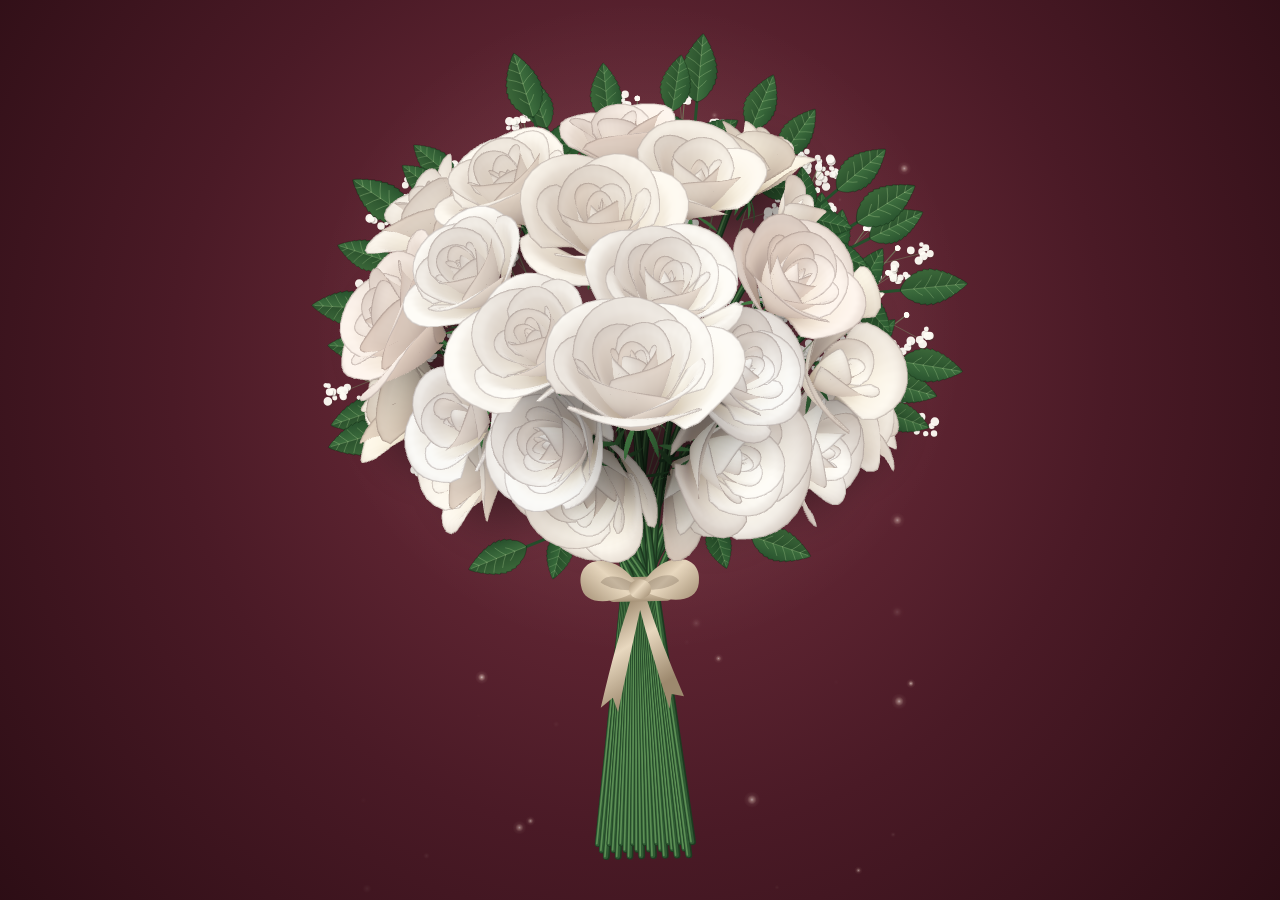
==== commit 28b2e8c6: "Buket 25 gul" ====
--- a/kodlar/beyaz-gul/index.html
+++ b/kodlar/beyaz-gul/index.html
@@ -28,16 +28,17 @@
 
 <script>
 const AYARLAR = {
-  yaprakSayisi: 28,
+  gulSayisi: 24,
   canakYaprak: 5,
   parilti: 40,
-  cipso: 12,
+  cipso: 24,
+  yesilYaprak: 22,
   sapSuresi: 1.4,
   tomurcukSuresi: 1.0,
-  acilmaSuresi: 3.0,
+  acilmaSuresi: 3.6,
   salinim: 1,
   kurdele: true,
-  golgeGucu: 0.42
+  golgeGucu: 0.4
 };
 
 const PALETLER = {
@@ -82,43 +83,73 @@
 const renkYaz = (c, a = 1) => 'rgba(' + (c[0] | 0) + ',' + (c[1] | 0) + ',' + (c[2] | 0) + ',' + a + ')';
 const karistir = (a, b, k) => [ara(a[0], b[0], k), ara(a[1], b[1], k), ara(a[2], b[2], k)];
 
-const BAG = { x: 0, y: -0.32 };
-
-const GULLER = [
-  { x: 0.018, y: 1.422, z: -0.5, boy: 0.663, egim: 0.42, yaw: 0.1, yatik: -0.04, hedef: 1, gecikme: 0.2 },
-  { x: -0.558, y: 1.818, z: -0.7, boy: 0.482, egim: 0.22, yaw: 0.3, yatik: 0.28, hedef: 0.26, gecikme: 0.7 },
-  { x: 0.612, y: 1.744, z: -0.7, boy: 0.514, egim: 0.32, yaw: 0.5, yatik: -0.3, hedef: 0.55, gecikme: 1.3 },
-  { x: -0.648, y: 0.962, z: 0.1, boy: 0.642, egim: 0.45, yaw: -0.4, yatik: 0.3, hedef: 1, gecikme: 0.9 },
-  { x: 0.666, y: 1.026, z: 0.1, boy: 0.621, egim: 0.48, yaw: 0.7, yatik: -0.32, hedef: 1, gecikme: 1.15 },
-  { x: -0.9, y: 0.364, z: 0.4, boy: 0.514, egim: 0.5, yaw: -0.2, yatik: 0.5, hedef: 0.75, gecikme: 1.6 },
-  { x: 0.882, y: 0.456, z: 0.35, boy: 0.449, egim: 0.3, yaw: 0.2, yatik: -0.55, hedef: 0.3, gecikme: 1.0 },
-  { x: 0.0, y: 0.658, z: 0.8, boy: 0.728, egim: 0.6, yaw: 0.25, yatik: 0.0, hedef: 1, gecikme: 0.5 }
-];
-
-const SU = 16, SV = 14;
-const KOSE = (SU + 1) * (SV + 1);
-
-function yaprakTanimla() {
+const BAG = { x: 0, y: -0.5 };
+const KUBBE = { x: 0, y: 1.0, rx: 1.32, ry: 1.12 };
+const TONLAR = [[1, 1, 1], [1, 0.985, 0.95], [1, 0.972, 0.962], [0.985, 0.99, 1], [1, 0.99, 0.975]];
+const DETAY = { yuksek: [14, 12], dusuk: [10, 8] };
+
+const GULLER = [];
+(function () {
+  const n = AYARLAR.gulSayisi;
+  const altSinir = -0.15;
+  for (let i = 0; i < n; i++) {
+    const z = 1 - (i + 0.5) / n * (1 - altSinir);
+    const r = Math.sqrt(1 - z * z);
+    const a = i * 2.39996 + 0.9;
+    const dx = Math.cos(a) * r;
+    let dy = Math.sin(a) * r;
+    if (dy < -0.5) dy = -0.5 + (dy + 0.5) * 0.45;
+    const yon = [dx, dy * 0.9 + 0.45, z * 1.1 + 0.1];
+    const yl = Math.hypot(...yon);
+    const kenar = r;
+    let hedef = 0.82 + rastgele() * 0.18;
+    let boy = (0.66 - 0.12 * kenar) * (0.86 + rastgele() * 0.28);
+    if (kenar > 0.75 && rastgele() < 0.5) { hedef = 0.22 + rastgele() * 0.35; boy *= 0.85; }
+    else if (rastgele() < 0.12) hedef = 0.55 + rastgele() * 0.2;
+    const yuksek = z > 0.3;
+    GULLER.push({
+      x: KUBBE.x + dx * KUBBE.rx + (rastgele() - 0.5) * 0.08,
+      y: KUBBE.y + dy * KUBBE.ry + (rastgele() - 0.5) * 0.08,
+      z: z * 0.95 + (rastgele() - 0.5) * 0.05,
+      boy, hedef,
+      egim: Math.min(0.85, Math.asin(yon[2] / yl)) + (rastgele() - 0.5) * 0.16,
+      yatik: -Math.atan2(yon[0], yon[1]) + (rastgele() - 0.5) * 0.15,
+      yaw: rastgele() * Math.PI * 2,
+      gecikme: kenar * 1.0 + rastgele() * 0.6,
+      yaprak: (yuksek ? 22 : 16) + Math.floor(rastgele() * 7),
+      kivrim: 0.8 + rastgele() * 0.45,
+      ton: TONLAR[Math.floor(rastgele() * TONLAR.length)],
+      izgara: yuksek ? DETAY.yuksek : DETAY.dusuk
+    });
+  }
+  GULLER.push({
+    x: KUBBE.x + 0.02, y: KUBBE.y - 0.4, z: 1.05, boy: 0.68, hedef: 1, egim: 0.78, yatik: 0.02,
+    yaw: 0.6, gecikme: 0.1, yaprak: 27, kivrim: 1, ton: TONLAR[0], izgara: DETAY.yuksek
+  });
+})();
+
+function yaprakTanimla(g) {
   const liste = [];
-  for (let i = 0; i < AYARLAR.yaprakSayisi; i++) {
-    const t = i / (AYARLAR.yaprakSayisi - 1);
+  const n = g.yaprak;
+  for (let i = 0; i < n; i++) {
+    const t = i / (n - 1);
     liste.push({
       t, tur: 0,
-      aci: i * 2.39996 + (rastgele() - 0.5) * 0.3,
+      aci: i * 2.39996 + (rastgele() - 0.5) * 0.35,
       tomurcuk: {
         boy: 0.34 + 0.3 * t, taban: 0.01 + 0.07 * t, yukseklik: -0.04 * t,
         aci0: 0.06 + 0.32 * t, aci1: -0.6 - 0.12 * t, kivrim: 0, rulo: 0, kase: 0,
         genislik: ara(4.4, 3.0, t)
       },
       acik: {
-        boy: (0.44 + 0.7 * Math.pow(t, 0.8)) * (0.94 + rastgele() * 0.12),
+        boy: (0.44 + 0.7 * Math.pow(t, 0.8)) * (0.92 + rastgele() * 0.16),
         taban: 0.012 + 0.11 * t, yukseklik: -0.14 * t,
-        aci0: 0.04 + 0.68 * Math.pow(t, 1.6),
+        aci0: (0.04 + 0.68 * Math.pow(t, 1.6)) * (0.9 + rastgele() * 0.2),
         aci1: -0.48 + 1.25 * Math.pow(t, 1.3),
-        kivrim: 1.15 * gecis(0.45, 1, t),
+        kivrim: 1.15 * gecis(0.45, 1, t) * g.kivrim,
         rulo: 0.3 * gecis(0.3, 1, t),
         kase: 1,
-        genislik: ara(4.3, 2.05, Math.pow(t, 0.7))
+        genislik: ara(4.3, 2.05, Math.pow(t, 0.7)) * (0.94 + rastgele() * 0.12)
       },
       baslama: (1 - t) * 0.62 + rastgele() * 0.05
     });
@@ -130,31 +161,51 @@
 }
 
 GULLER.forEach(g => {
-  g.yapraklar = yaprakTanimla();
-  const n = g.yapraklar.length * KOSE;
+  g.yapraklar = yaprakTanimla(g);
+  g.su = g.izgara[0]; g.sv = g.izgara[1];
+  g.kose = (g.su + 1) * (g.sv + 1);
+  const n = g.yapraklar.length * g.kose;
   g.konum = new Float32Array(n * 3);
   g.normal = new Float32Array(n * 3);
   g.bilgi = new Float32Array(n * 4);
+  g.matris = new Float32Array(9);
+  g.yer = [0, 0, 0];
   g.faz = rastgele() * 6;
+  g.sonDurum = -1;
 });
 
 let salinimAci = 0;
-function donustur(g, x, y, z, cikti, k) {
+function matrisKur(g, zaman) {
   const b = g.boyNow;
-  x *= b; y *= b; z *= b;
-  const cy = g.cy, sy = g.sy, ce = g.ce, se = g.se, cr = g.cr, sr = g.sr;
-  const x1 = x * cy - z * sy, z1 = x * sy + z * cy;
-  const y2 = y * ce - z1 * se, z2 = y * se + z1 * ce;
-  let x3 = x1 * cr - y2 * sr + g.x, y3 = x1 * sr + y2 * cr + g.y;
+  const yaw = g.yaw + Math.sin(zaman * 0.7 + g.faz) * 0.05 * g.sallan;
+  const yatik = g.yatik + Math.sin(zaman * 0.9 + g.faz) * 0.02 * g.sallan + salinimAci;
+  const cy = Math.cos(yaw), sy = Math.sin(yaw);
+  const ce = Math.cos(g.egim), se = Math.sin(g.egim);
+  const cr = Math.cos(yatik), sr = Math.sin(yatik);
+  const sutun = (x, y, z) => {
+    const x1 = x * cy - z * sy, z1 = x * sy + z * cy;
+    const y2 = y * ce - z1 * se, z2 = y * se + z1 * ce;
+    return [(x1 * cr - y2 * sr) * b, (x1 * sr + y2 * cr) * b, z2 * b];
+  };
+  const m = g.matris;
+  const c0 = sutun(1, 0, 0), c1 = sutun(0, 1, 0), c2 = sutun(0, 0, 1);
+  m[0] = c0[0]; m[1] = c0[1]; m[2] = c0[2];
+  m[3] = c1[0]; m[4] = c1[1]; m[5] = c1[2];
+  m[6] = c2[0]; m[7] = c2[1]; m[8] = c2[2];
   const cs = Math.cos(salinimAci), ss = Math.sin(salinimAci);
-  const dx = x3 - BAG.x, dy = y3 - BAG.y;
-  cikti[k] = BAG.x + dx * cs - dy * ss;
-  cikti[k + 1] = BAG.y + dx * ss + dy * cs;
-  cikti[k + 2] = z2 + g.z;
+  const dx = g.x - BAG.x, dy = g.y - BAG.y;
+  g.yer[0] = BAG.x + dx * cs - dy * ss;
+  g.yer[1] = BAG.y + dx * ss + dy * cs;
+  g.yer[2] = g.z;
+}
+function uygula(g, x, y, z) {
+  const m = g.matris;
+  return [m[0] * x + m[3] * y + m[6] * z + g.yer[0], m[1] * x + m[4] * y + m[7] * z + g.yer[1], m[2] * x + m[5] * y + m[8] * z + g.yer[2]];
 }
 
 function yuzeyKur(g, yi, aci, p, sekil) {
-  const dizi = g.konum, bilgi = g.bilgi, taban = yi * KOSE;
+  const SU = g.su, SV = g.sv;
+  const dizi = g.konum, bilgi = g.bilgi, taban = yi * g.kose;
   for (let i = 0; i <= SU; i++) {
     const u = i / SU * 2 - 1;
     const boyOrani = sekil === 0 ? 0.6 + 0.4 * Math.sqrt(1 - u * u * 0.97) : 1;
@@ -177,7 +228,7 @@
       const hh = h - Math.sin(phiS) * (rulo + kase);
       const a = aci + u * yariAci;
       const k = taban + i * (SV + 1) + j;
-      donustur(g, r * Math.cos(a), hh, r * Math.sin(a), dizi, k * 3);
+      dizi[k * 3] = r * Math.cos(a); dizi[k * 3 + 1] = hh; dizi[k * 3 + 2] = r * Math.sin(a);
       bilgi[k * 4] = j / SV;
       bilgi[k * 4 + 1] = u;
       bilgi[k * 4 + 2] = sekil === 0 ? p.t : 1;
@@ -187,10 +238,10 @@
 }
 
 function normalleriKur(g) {
+  const SU = g.su, SV = g.sv;
   const d = g.konum, nr = g.normal;
-  const yuzey = g.yapraklar.length;
-  for (let s = 0; s < yuzey; s++) {
-    const tb = s * KOSE;
+  for (let s = 0; s < g.yapraklar.length; s++) {
+    const tb = s * g.kose;
     for (let i = 0; i <= SU; i++) for (let j = 0; j <= SV; j++) {
       const i0 = Math.max(0, i - 1), i1 = Math.min(SU, i + 1), j0 = Math.max(0, j - 1), j1 = Math.min(SV, j + 1);
       const p = (tb + i1 * (SV + 1) + j) * 3, m = (tb + i0 * (SV + 1) + j) * 3;
@@ -213,12 +264,15 @@
   const acBas = tomBas + AYARLAR.tomurcukSuresi * 0.7 + g.gecikme * 0.6;
   const ac = ilerleme(zaman, acBas, AYARLAR.acilmaSuresi * (0.6 + 0.4 * g.hedef)) * g.hedef;
   g.boyNow = g.boy * (0.2 + 0.8 * tom);
-  const yaw = g.yaw + Math.sin(zaman * 0.7 + g.faz) * 0.06 * g.sallan;
-  g.cy = Math.cos(yaw); g.sy = Math.sin(yaw);
-  g.ce = Math.cos(g.egim); g.se = Math.sin(g.egim);
-  const yatik = g.yatik + Math.sin(zaman * 0.9 + g.faz) * 0.025 * g.sallan;
-  g.cr = Math.cos(yatik); g.sr = Math.sin(yatik);
+  g.acNow = ac;
+  matrisKur(g, zaman);
   const canakAc = akici(ilerleme(zaman, acBas - 0.3, 1.4)) * (0.35 + 0.65 * Math.min(1, g.hedef * 1.6));
+  const durum = ac * 1000 + canakAc;
+  const tepe = uygula(g, 0, -0.2, 0);
+  g.sapUcu = [tepe[0], tepe[1]];
+  if (durum === g.sonDurum) return;
+  g.sonDurum = durum;
+  g.yenilendi = true;
   g.yapraklar.forEach((y, yi) => {
     if (y.tur === 0) {
       const k = akici(ilerleme(ac, y.baslama, 0.42));
@@ -234,25 +288,23 @@
     }
   });
   normalleriKur(g);
-  const tepe = new Float32Array(3);
-  donustur(g, 0, -0.2, 0, tepe, 0);
-  g.sapUcu = [tepe[0], tepe[1]];
 }
 
 const KOSE_GLSL = `
 attribute vec3 aKonum;
 attribute vec3 aNormal;
 attribute vec4 aBilgi;
+uniform mat3 uDonus;
+uniform vec3 uYer;
 uniform vec2 uOlcek;
 uniform vec2 uKaydir;
 varying vec3 vNormal;
 varying vec4 vBilgi;
-varying float vZ;
 void main() {
-  vNormal = aNormal;
+  vec3 p = uDonus * aKonum + uYer;
+  vNormal = uDonus * aNormal;
   vBilgi = aBilgi;
-  vZ = aKonum.z;
-  gl_Position = vec4(aKonum.x * uOlcek.x + uKaydir.x, aKonum.y * uOlcek.y + uKaydir.y, -aKonum.z * 0.12, 1.0);
+  gl_Position = vec4(p.x * uOlcek.x + uKaydir.x, p.y * uOlcek.y + uKaydir.y, -p.z * 0.12, 1.0);
 }`;
 
 const PIKSEL_GLSL = `
@@ -260,7 +312,6 @@
 precision highp float;
 varying vec3 vNormal;
 varying vec4 vBilgi;
-varying float vZ;
 uniform vec3 uTac0;
 uniform vec3 uTac1;
 uniform vec3 uTac2;
@@ -269,6 +320,7 @@
 uniform vec3 uYesil1;
 uniform vec3 uIsik;
 uniform float uAlfa;
+uniform vec3 uTon;
 void main() {
   vec3 n = normalize(vNormal);
   bool arka = !gl_FrontFacing;
@@ -305,7 +357,8 @@
     float sinir = 1.0 - max(abs(u), f);
     float genislik = fwidth(sinir) * 1.6;
     float cizgi = 1.0 - smoothstep(0.0, genislik, sinir);
-    renk = mix(renk, uGolge * 0.85, cizgi * 0.55);
+    renk = mix(renk, uGolge * 0.85, cizgi * 0.38);
+    renk *= uTon;
   }
   gl_FragColor = vec4(renk * uAlfa, uAlfa);
 }`;
@@ -332,19 +385,27 @@
 gl.uniform3fv(birim('uGolge'), rgb(palet.golge));
 gl.uniform3fv(birim('uYesil0'), rgb(RENK.yesil[0]));
 gl.uniform3fv(birim('uYesil1'), rgb(RENK.yesil[2]));
-gl.uniform3fv(birim('uIsik'), (() => { const v = [-0.4, 0.62, 0.68], l = Math.hypot(...v); return v.map(x => x / l); })());
+gl.uniform3fv(birim('uIsik'), (() => { const v = [-0.52, 0.7, 0.5], l = Math.hypot(...v); return v.map(x => x / l); })());
 const olcekYeri = birim('uOlcek'), kaydirYeri = birim('uKaydir'), alfaYeri = birim('uAlfa');
-
-const indeksler = [];
-const yuzeySayisi = AYARLAR.yaprakSayisi + AYARLAR.canakYaprak;
-for (let s = 0; s < yuzeySayisi; s++) for (let i = 0; i < SU; i++) for (let j = 0; j < SV; j++) {
-  const a = s * KOSE + i * (SV + 1) + j, b = a + SV + 1;
-  indeksler.push(a, b, b + 1, a, b + 1, a + 1);
-}
-const indeksTamponu = gl.createBuffer();
-gl.bindBuffer(gl.ELEMENT_ARRAY_BUFFER, indeksTamponu);
-gl.bufferData(gl.ELEMENT_ARRAY_BUFFER, new Uint16Array(indeksler), gl.STATIC_DRAW);
+const donusYeri = birim('uDonus'), yerYeri = birim('uYer'), tonYeri = birim('uTon');
+
+const indeksler = {};
 GULLER.forEach(g => {
+  const anahtar = g.su + 'x' + g.sv;
+  if (!indeksler[anahtar]) {
+    const liste = [];
+    const yuzey = 40;
+    for (let s = 0; s < yuzey; s++) for (let i = 0; i < g.su; i++) for (let j = 0; j < g.sv; j++) {
+      const a = s * g.kose + i * (g.sv + 1) + j, b = a + g.sv + 1;
+      liste.push(a, b, b + 1, a, b + 1, a + 1);
+    }
+    const tampon = gl.createBuffer();
+    gl.bindBuffer(gl.ELEMENT_ARRAY_BUFFER, tampon);
+    gl.bufferData(gl.ELEMENT_ARRAY_BUFFER, new Uint16Array(liste), gl.STATIC_DRAW);
+    indeksler[anahtar] = tampon;
+  }
+  g.indeks = indeksler[anahtar];
+  g.ucgen = g.yapraklar.length * g.su * g.sv * 6;
   g.tKonum = gl.createBuffer(); gl.bindBuffer(gl.ARRAY_BUFFER, g.tKonum); gl.bufferData(gl.ARRAY_BUFFER, g.konum.byteLength, gl.DYNAMIC_DRAW);
   g.tNormal = gl.createBuffer(); gl.bindBuffer(gl.ARRAY_BUFFER, g.tNormal); gl.bufferData(gl.ARRAY_BUFFER, g.normal.byteLength, gl.DYNAMIC_DRAW);
   g.tBilgi = gl.createBuffer(); gl.bindBuffer(gl.ARRAY_BUFFER, g.tBilgi); gl.bufferData(gl.ARRAY_BUFFER, g.bilgi.byteLength, gl.DYNAMIC_DRAW);
@@ -395,13 +456,12 @@
   gl.bindBuffer(gl.ARRAY_BUFFER, koseTamponu);
   gl.enableVertexAttribArray(koseYeri);
   gl.vertexAttribPointer(koseYeri, 2, gl.FLOAT, false, 0, 0);
-  const cs = Math.cos(salinimAci), ss = Math.sin(salinimAci);
-  const dx = g.x + 0.05 - BAG.x, dy = g.y - 0.08 - BAG.y;
-  const x = BAG.x + dx * cs - dy * ss, y = BAG.y + dx * ss + dy * cs;
-  const r = g.boyNow * 1.25;
+  const x = g.yer[0] + 0.04, y = g.yer[1] - 0.06;
+  const acik = sinirla(g.acNow / 0.6);
+  const r = g.boyNow * (0.55 + 0.7 * acik);
   gl.uniform2f(golgeMerkez, (merkezX + x * olcek) * 2 / W - 1, 1 - (merkezY - y * olcek) * 2 / H);
   gl.uniform2f(golgeYaricap, r * olcek * 2 / W, r * olcek * 2 / H);
-  gl.uniform1f(golgeGuc, AYARLAR.golgeGucu * Math.min(1, g.boyNow / g.boy));
+  gl.uniform1f(golgeGuc, AYARLAR.golgeGucu * Math.min(1, g.boyNow / g.boy) * (0.25 + 0.75 * acik));
   gl.drawArrays(gl.TRIANGLE_STRIP, 0, 4);
   gl.disableVertexAttribArray(koseYeri);
   gl.disable(gl.BLEND);
@@ -421,16 +481,25 @@
   CIZIM_SIRASI.forEach(g => {
     if (!g.gorunur) return;
     golgeCiz(g);
+    gl.clear(gl.DEPTH_BUFFER_BIT);
     gl.uniform2f(olcekYeri, olcek * 2 / W, olcek * 2 / H);
     gl.uniform2f(kaydirYeri, merkezX * 2 / W - 1, 1 - merkezY * 2 / H);
     gl.uniform1f(alfaYeri, 1);
-    gl.bindBuffer(gl.ARRAY_BUFFER, g.tKonum); gl.bufferSubData(gl.ARRAY_BUFFER, 0, g.konum);
+    gl.uniformMatrix3fv(donusYeri, false, g.matris);
+    gl.uniform3fv(yerYeri, g.yer);
+    gl.uniform3fv(tonYeri, g.ton);
+    gl.bindBuffer(gl.ARRAY_BUFFER, g.tKonum);
+    if (g.yenilendi) gl.bufferSubData(gl.ARRAY_BUFFER, 0, g.konum);
     gl.vertexAttribPointer(konumYeri, 3, gl.FLOAT, false, 0, 0);
-    gl.bindBuffer(gl.ARRAY_BUFFER, g.tNormal); gl.bufferSubData(gl.ARRAY_BUFFER, 0, g.normal);
+    gl.bindBuffer(gl.ARRAY_BUFFER, g.tNormal);
+    if (g.yenilendi) gl.bufferSubData(gl.ARRAY_BUFFER, 0, g.normal);
     gl.vertexAttribPointer(normalYeri, 3, gl.FLOAT, false, 0, 0);
-    gl.bindBuffer(gl.ARRAY_BUFFER, g.tBilgi); gl.bufferSubData(gl.ARRAY_BUFFER, 0, g.bilgi);
+    gl.bindBuffer(gl.ARRAY_BUFFER, g.tBilgi);
+    if (g.yenilendi) gl.bufferSubData(gl.ARRAY_BUFFER, 0, g.bilgi);
     gl.vertexAttribPointer(bilgiYeri, 4, gl.FLOAT, false, 0, 0);
-    gl.drawElements(gl.TRIANGLES, indeksler.length, gl.UNSIGNED_SHORT, 0);
+    g.yenilendi = false;
+    gl.bindBuffer(gl.ELEMENT_ARRAY_BUFFER, g.indeks);
+    gl.drawElements(gl.TRIANGLES, g.ucgen, gl.UNSIGNED_SHORT, 0);
   });
 }
 
@@ -455,27 +524,28 @@
   });
 })();
 
-const YAPRAKLAR = [
-  { x: -0.45, y: 0.3, aci: 2.75, boy: 0.62, gecikme: 0.1 },
-  { x: 0.45, y: 0.35, aci: 0.4, boy: 0.6, gecikme: 0.2 },
-  { x: -0.8, y: 1.2, aci: 2.35, boy: 0.56, gecikme: 0.35 },
-  { x: 0.8, y: 1.25, aci: 0.8, boy: 0.54, gecikme: 0.45 },
-  { x: -0.3, y: 1.6, aci: 2.35, boy: 0.44, gecikme: 0.5 },
-  { x: 0.32, y: 1.6, aci: 0.8, boy: 0.42, gecikme: 0.55 },
-  { x: -0.25, y: 0.02, aci: 3.3, boy: 0.5, gecikme: 0.15 },
-  { x: 0.25, y: 0.05, aci: -0.15, boy: 0.5, gecikme: 0.25 },
-  { x: -0.95, y: 0.55, aci: 2.75, boy: 0.4, gecikme: 0.4 },
-  { x: 0.95, y: 0.65, aci: 0.4, boy: 0.4, gecikme: 0.45 },
-  { x: -0.4, y: 1.25, aci: 2.2, boy: 0.5, gecikme: 0.5 },
-  { x: 0.42, y: 1.3, aci: 0.9, boy: 0.5, gecikme: 0.5 }
-];
+const YAPRAKLAR = [];
+(function () {
+  const n = AYARLAR.yesilYaprak;
+  for (let i = 0; i < n; i++) {
+    const a = -0.45 + (Math.PI + 0.9) * (i + 0.5) / n + (rastgele() - 0.5) * 0.15;
+    const r = 0.78 + rastgele() * 0.1;
+    YAPRAKLAR.push({
+      x: KUBBE.x + Math.cos(a) * KUBBE.rx * r, y: KUBBE.y + Math.sin(a) * KUBBE.ry * r,
+      aci: a + (rastgele() - 0.5) * 0.4, boy: 0.42 + rastgele() * 0.14, gecikme: 0.1 + rastgele() * 0.5
+    });
+  }
+  [[-0.22, -0.05, 3.5], [0.22, -0.02, -0.35], [-0.12, 0.25, 3.0], [0.14, 0.28, 0.15]].forEach(([x, y, aci]) => {
+    YAPRAKLAR.push({ x, y, aci, boy: 0.5, gecikme: 0.15 });
+  });
+})();
 
 const CIPSOLAR = [];
 (function () {
   for (let i = 0; i < AYARLAR.cipso; i++) {
-    const a = Math.PI * (0.06 + 0.88 * (i + 0.5) / AYARLAR.cipso) + (rastgele() - 0.5) * 0.12;
-    const r = 1.0 + rastgele() * 0.25;
-    const uc = { x: Math.cos(a) * r * 1.36, y: 1.0 + Math.sin(a) * r * 1.3 };
+    const a = -0.3 + (Math.PI + 0.6) * (i + 0.5) / AYARLAR.cipso + (rastgele() - 0.5) * 0.12;
+    const r = 1.14 + rastgele() * 0.2;
+    const uc = { x: KUBBE.x + Math.cos(a) * r * KUBBE.rx, y: KUBBE.y + Math.sin(a) * r * KUBBE.ry };
     const dallar = [];
     for (let k = 0; k < 4; k++) {
       const s = 0.55 + k * 0.13;
@@ -513,10 +583,10 @@
   W = window.innerWidth; H = window.innerHeight;
   [zeminTuval, gulTuval].forEach(c => { c.width = Math.round(W * DPR); c.height = Math.round(H * DPR); });
   const yaziPayi = yazi ? 0.1 : 0;
-  olcek = Math.min(W * 0.92 / 3.15, H * (0.9 - yaziPayi) / 4.6);
+  olcek = Math.min(W * 0.94 / 3.7, H * (0.9 - yaziPayi) / 4.95);
   merkezX = W / 2;
-  merkezY = H * (0.5 - yaziPayi / 2) + 0.22 * olcek;
-  yaziKutusu.style.top = (merkezY + 2.05 * olcek + Math.max(20, olcek * 0.1)) + 'px';
+  merkezY = H * (0.5 - yaziPayi / 2) + 0.35 * olcek;
+  yaziKutusu.style.top = (merkezY + 2.15 * olcek + Math.max(20, olcek * 0.1)) + 'px';
   yaziKutusu.style.fontSize = Math.max(20, Math.min(olcek * 0.12, W * 0.045, 52)) + 'px';
 }
 window.addEventListener('resize', boyutla);
@@ -547,7 +617,8 @@
 
 function sapYolu(g, i) {
   const ust = g.sapUcu || [g.x, g.y - 0.2 * g.boy];
-  const bx = BAG.x + (i - 3.5) * 0.018, alt = [BAG.x + (i - 3.5) * 0.065, -1.95 - (i % 3) * 0.04];
+  const m = (GULLER.length - 1) / 2;
+  const bx = BAG.x + (i - m) * 0.008, alt = [BAG.x + (i - m) * 0.024, -2.05 - (i % 3) * 0.04];
   return { ust, bag: [bx, BAG.y], alt };
 }
 
@@ -568,7 +639,7 @@
       noktalar.push([u * u * y.bag[0] + 2 * u * t * kx + t * t * y.ust[0], u * u * y.bag[1] + 2 * u * t * ky + t * t * y.ust[1]]);
     }
     const son = Math.max(1, Math.floor(p * (noktalar.length - 1)));
-    [[RENK.sap[0], 0.05, 0], [RENK.sap[1], 0.036, -0.004], [RENK.sap[2], 0.012, -0.011]].forEach(([renk, kalin, kay]) => {
+    [[RENK.sap[0], 0.042, 0], [RENK.sap[1], 0.03, -0.004], [RENK.sap[2], 0.01, -0.009]].forEach(([renk, kalin, kay]) => {
       ctx.strokeStyle = renk;
       ctx.lineWidth = kalin * O();
       ctx.beginPath();
@@ -660,7 +731,7 @@
   if (p <= 0) return;
   const ana = hex(palet.kurdele);
   const acik = renkYaz(karistir(ana, [255, 255, 255], 0.35)), koyu = renkYaz(karistir(ana, [40, 30, 25], 0.35));
-  const x = SX(BAG.x), y = SY(BAG.y), o = O() * 1.35 * (0.6 + 0.4 * p);
+  const x = SX(BAG.x), y = SY(BAG.y), o = O() * 1.5 * (0.6 + 0.4 * p);
   ctx.save();
   ctx.globalAlpha = p;
   ctx.translate(x, y);
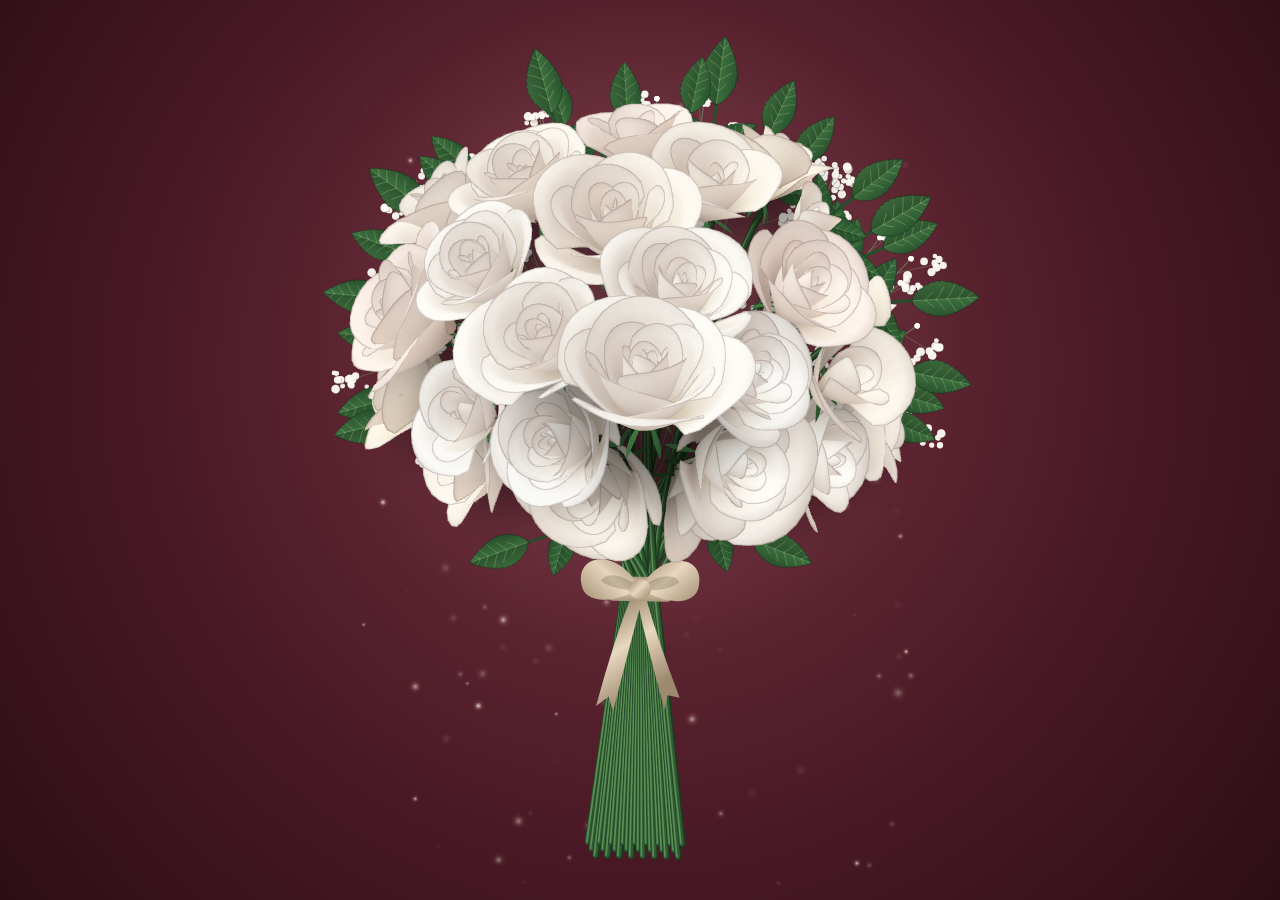
==== commit 382abdd6: "Buket hizli acilis, daha cok parilti" ====
--- a/kodlar/beyaz-gul/index.html
+++ b/kodlar/beyaz-gul/index.html
@@ -30,12 +30,12 @@
 const AYARLAR = {
   gulSayisi: 24,
   canakYaprak: 5,
-  parilti: 40,
+  parilti: 120,
   cipso: 24,
   yesilYaprak: 22,
-  sapSuresi: 1.4,
-  tomurcukSuresi: 1.0,
-  acilmaSuresi: 3.6,
+  sapSuresi: 0.9,
+  tomurcukSuresi: 0.7,
+  acilmaSuresi: 2.4,
   salinim: 1,
   kurdele: true,
   golgeGucu: 0.4
@@ -115,7 +115,7 @@
       egim: Math.min(0.85, Math.asin(yon[2] / yl)) + (rastgele() - 0.5) * 0.16,
       yatik: -Math.atan2(yon[0], yon[1]) + (rastgele() - 0.5) * 0.15,
       yaw: rastgele() * Math.PI * 2,
-      gecikme: kenar * 1.0 + rastgele() * 0.6,
+      gecikme: kenar * 0.6 + rastgele() * 0.35,
       yaprak: (yuksek ? 22 : 16) + Math.floor(rastgele() * 7),
       kivrim: 0.8 + rastgele() * 0.45,
       ton: TONLAR[Math.floor(rastgele() * TONLAR.length)],
@@ -675,7 +675,7 @@
 
 function yapraklariCiz(zaman) {
   YAPRAKLAR.forEach(t => {
-    const p = yumusak(ilerleme(zaman, 0.8 + t.gecikme, 1.2));
+    const p = yumusak(ilerleme(zaman, 0.5 + t.gecikme * 0.6, 0.8));
     if (p <= 0) return;
     const sol = Math.cos(t.aci) < 0;
     const aci = t.aci + (1 - p) * (sol ? 0.8 : -0.8);
@@ -694,7 +694,7 @@
 
 function cipsolariCiz(zaman) {
   CIPSOLAR.forEach(c => {
-    const p = yumusak(ilerleme(zaman, 2.2 + c.gecikme, 1.6));
+    const p = yumusak(ilerleme(zaman, 1.4 + c.gecikme * 0.6, 1.0));
     if (p <= 0) return;
     const bx = BAG.x, by = BAG.y + 0.5;
     const ux = ara(bx, c.uc.x, p), uy = ara(by, c.uc.y, p);
@@ -766,7 +766,7 @@
 }
 
 function isiklariCiz(zaman, dt) {
-  const gor = ilerleme(zaman, 3.5, 1.6);
+  const gor = ilerleme(zaman, 0.6, 1.2);
   if (gor <= 0) return;
   ctx.setTransform(1, 0, 0, 1, 0, 0);
   for (const p of isiklar) {
@@ -774,8 +774,8 @@
     if (p.yas >= p.omur) isikDogur(p, false);
     p.y += p.hiz * dt; p.x += Math.sin(zaman + p.faz) * p.kayma * dt;
     const o = p.yas / p.omur;
-    ctx.globalAlpha = gor * Math.sin(o * Math.PI) * (0.5 + 0.5 * Math.sin(zaman * 2.4 + p.faz)) * 0.8;
-    const s = p.boy * O() * 0.04;
+    ctx.globalAlpha = gor * Math.sin(o * Math.PI) * (0.55 + 0.45 * Math.sin(zaman * 2.4 + p.faz));
+    const s = p.boy * O() * 0.048;
     ctx.drawImage(toz, SX(p.x) - s, SY(p.y) - s, s * 2, s * 2);
   }
   ctx.globalAlpha = 1;
